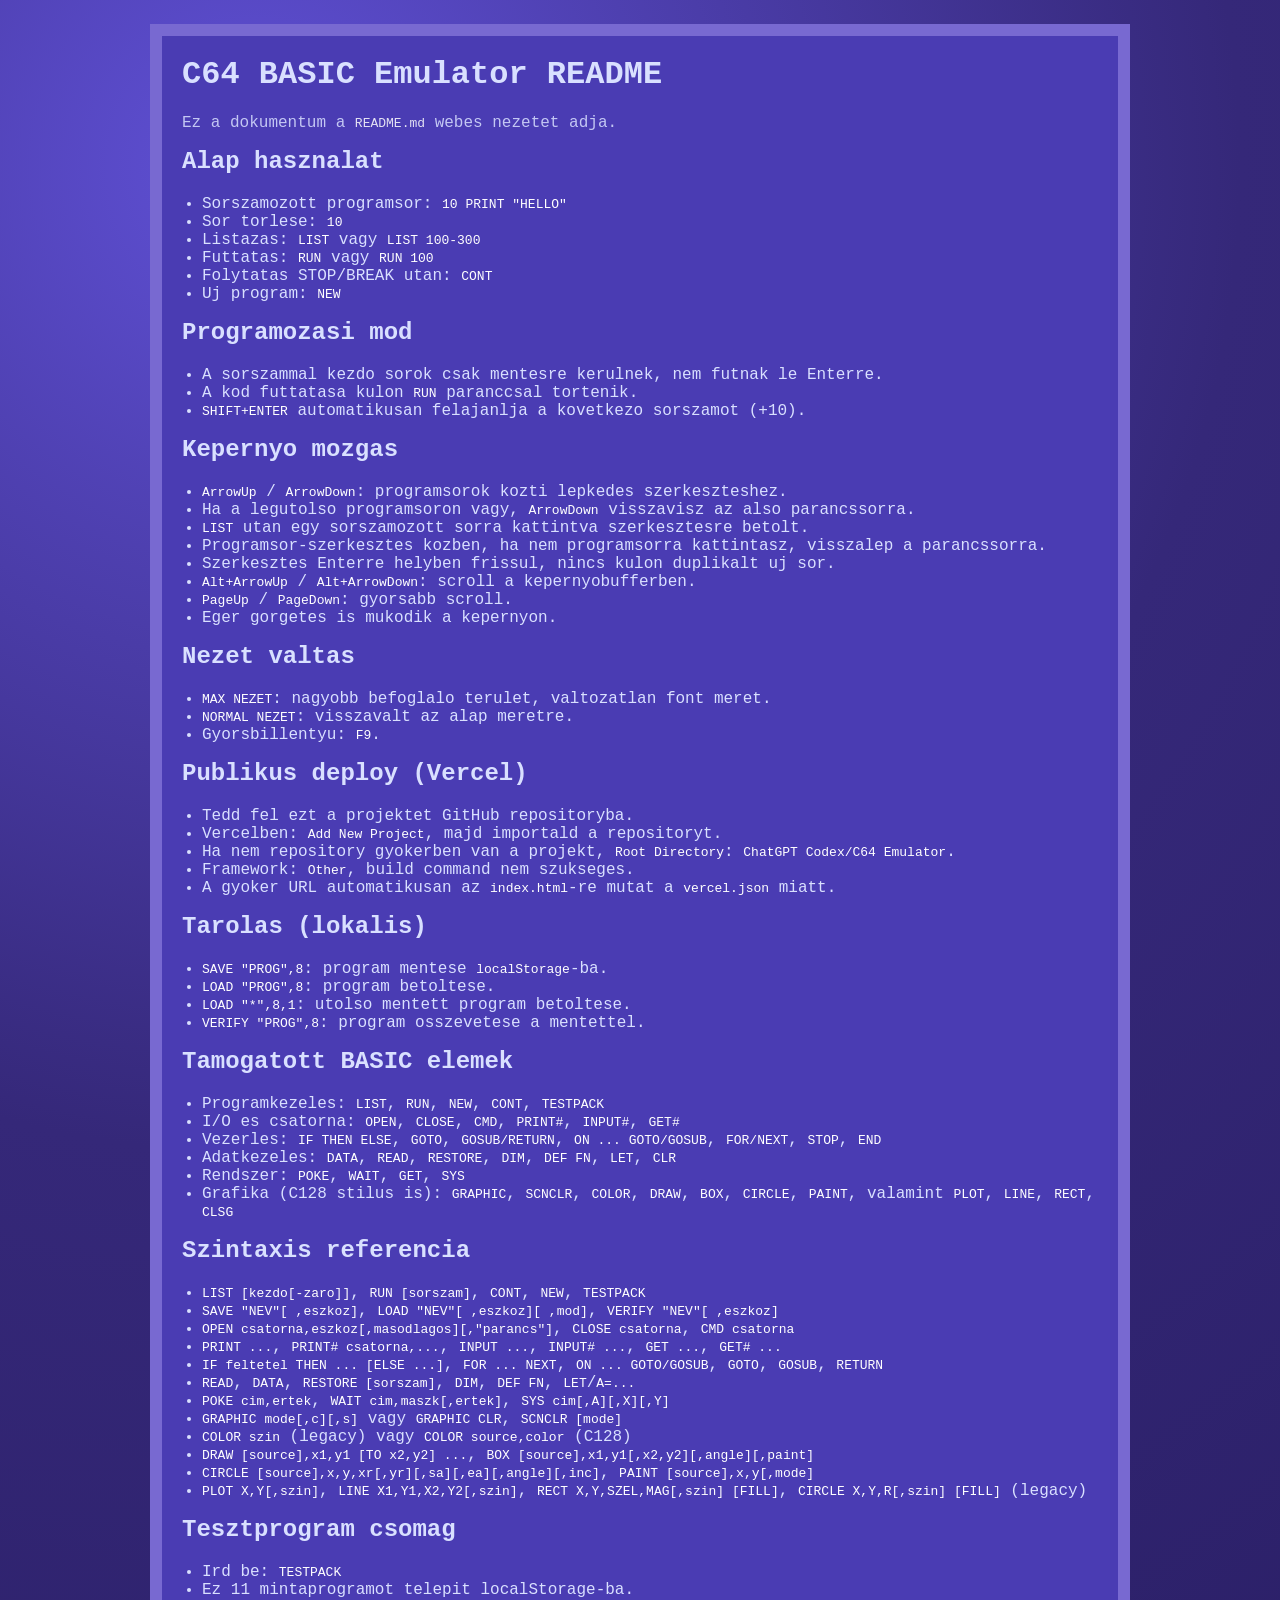
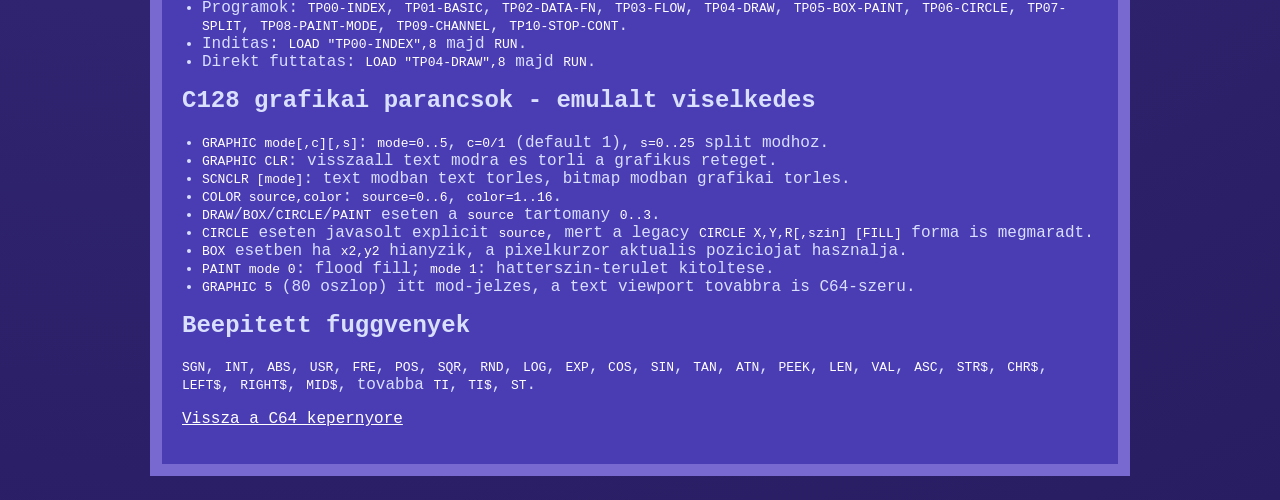
==== readme.html @ 161ed81c "Initial commit" ====
<!DOCTYPE html>
<html lang="hu">
  <head>
    <meta charset="UTF-8" />
    <meta name="viewport" content="width=device-width, initial-scale=1.0" />
    <title>C64 Emulator README</title>
    <style>
      :root {
        --bg: #352879;
        --panel: #4a3cb3;
        --border: #7869d1;
        --text: #d9e0ff;
      }
      * {
        box-sizing: border-box;
      }
      body {
        margin: 0;
        padding: 24px;
        font-family: "Courier New", monospace;
        background: radial-gradient(circle at 20% 8%, #5f50d5 0%, var(--bg) 45%, #281d62 100%);
        color: var(--text);
      }
      main {
        max-width: 980px;
        margin: 0 auto;
        border: 12px solid var(--border);
        background: var(--panel);
        padding: 20px;
      }
      h1,
      h2 {
        margin-top: 0;
      }
      code {
        color: #ffffff;
      }
      ul {
        padding-left: 20px;
      }
      a {
        color: #ffffff;
      }
      .small {
        opacity: 0.85;
      }
    </style>
  </head>
  <body>
    <main>
      <h1>C64 BASIC Emulator README</h1>
      <p class="small">Ez a dokumentum a <code>README.md</code> webes nezetet adja.</p>

      <h2>Alap hasznalat</h2>
      <ul>
        <li>Sorszamozott programsor: <code>10 PRINT "HELLO"</code></li>
        <li>Sor torlese: <code>10</code></li>
        <li>Listazas: <code>LIST</code> vagy <code>LIST 100-300</code></li>
        <li>Futtatas: <code>RUN</code> vagy <code>RUN 100</code></li>
        <li>Folytatas STOP/BREAK utan: <code>CONT</code></li>
        <li>Uj program: <code>NEW</code></li>
      </ul>

      <h2>Programozasi mod</h2>
      <ul>
        <li>A sorszammal kezdo sorok csak mentesre kerulnek, nem futnak le Enterre.</li>
        <li>A kod futtatasa kulon <code>RUN</code> paranccsal tortenik.</li>
        <li><code>SHIFT+ENTER</code> automatikusan felajanlja a kovetkezo sorszamot (+10).</li>
      </ul>

      <h2>Kepernyo mozgas</h2>
      <ul>
        <li><code>ArrowUp</code> / <code>ArrowDown</code>: programsorok kozti lepkedes szerkeszteshez.</li>
        <li>Ha a legutolso programsoron vagy, <code>ArrowDown</code> visszavisz az also parancssorra.</li>
        <li><code>LIST</code> utan egy sorszamozott sorra kattintva szerkesztesre betolt.</li>
        <li>Programsor-szerkesztes kozben, ha nem programsorra kattintasz, visszalep a parancssorra.</li>
        <li>Szerkesztes Enterre helyben frissul, nincs kulon duplikalt uj sor.</li>
        <li><code>Alt+ArrowUp</code> / <code>Alt+ArrowDown</code>: scroll a kepernyobufferben.</li>
        <li><code>PageUp</code> / <code>PageDown</code>: gyorsabb scroll.</li>
        <li>Eger gorgetes is mukodik a kepernyon.</li>
      </ul>

      <h2>Nezet valtas</h2>
      <ul>
        <li><code>MAX NEZET</code>: nagyobb befoglalo terulet, valtozatlan font meret.</li>
        <li><code>NORMAL NEZET</code>: visszavalt az alap meretre.</li>
        <li>Gyorsbillentyu: <code>F9</code>.</li>
      </ul>

      <h2>Publikus deploy (Vercel)</h2>
      <ul>
        <li>Tedd fel ezt a projektet GitHub repositoryba.</li>
        <li>Vercelben: <code>Add New Project</code>, majd importald a repositoryt.</li>
        <li>Ha nem repository gyokerben van a projekt, <code>Root Directory</code>: <code>ChatGPT Codex/C64 Emulator</code>.</li>
        <li>Framework: <code>Other</code>, build command nem szukseges.</li>
        <li>A gyoker URL automatikusan az <code>index.html</code>-re mutat a <code>vercel.json</code> miatt.</li>
      </ul>

      <h2>Tarolas (lokalis)</h2>
      <ul>
        <li><code>SAVE "PROG",8</code>: program mentese <code>localStorage</code>-ba.</li>
        <li><code>LOAD "PROG",8</code>: program betoltese.</li>
        <li><code>LOAD "*",8,1</code>: utolso mentett program betoltese.</li>
        <li><code>VERIFY "PROG",8</code>: program osszevetese a mentettel.</li>
      </ul>

      <h2>Tamogatott BASIC elemek</h2>
      <ul>
        <li>Programkezeles: <code>LIST</code>, <code>RUN</code>, <code>NEW</code>, <code>CONT</code>, <code>TESTPACK</code></li>
        <li>I/O es csatorna: <code>OPEN</code>, <code>CLOSE</code>, <code>CMD</code>, <code>PRINT#</code>, <code>INPUT#</code>, <code>GET#</code></li>
        <li>Vezerles: <code>IF THEN ELSE</code>, <code>GOTO</code>, <code>GOSUB/RETURN</code>, <code>ON ... GOTO/GOSUB</code>, <code>FOR/NEXT</code>, <code>STOP</code>, <code>END</code></li>
        <li>Adatkezeles: <code>DATA</code>, <code>READ</code>, <code>RESTORE</code>, <code>DIM</code>, <code>DEF FN</code>, <code>LET</code>, <code>CLR</code></li>
        <li>Rendszer: <code>POKE</code>, <code>WAIT</code>, <code>GET</code>, <code>SYS</code></li>
        <li>Grafika (C128 stilus is): <code>GRAPHIC</code>, <code>SCNCLR</code>, <code>COLOR</code>, <code>DRAW</code>, <code>BOX</code>, <code>CIRCLE</code>, <code>PAINT</code>, valamint <code>PLOT</code>, <code>LINE</code>, <code>RECT</code>, <code>CLSG</code></li>
      </ul>

      <h2>Szintaxis referencia</h2>
      <ul>
        <li><code>LIST [kezdo[-zaro]]</code>, <code>RUN [sorszam]</code>, <code>CONT</code>, <code>NEW</code>, <code>TESTPACK</code></li>
        <li><code>SAVE "NEV"[ ,eszkoz]</code>, <code>LOAD "NEV"[ ,eszkoz][ ,mod]</code>, <code>VERIFY "NEV"[ ,eszkoz]</code></li>
        <li><code>OPEN csatorna,eszkoz[,masodlagos][,"parancs"]</code>, <code>CLOSE csatorna</code>, <code>CMD csatorna</code></li>
        <li><code>PRINT ...</code>, <code>PRINT# csatorna,...</code>, <code>INPUT ...</code>, <code>INPUT# ...</code>, <code>GET ...</code>, <code>GET# ...</code></li>
        <li><code>IF feltetel THEN ... [ELSE ...]</code>, <code>FOR ... NEXT</code>, <code>ON ... GOTO/GOSUB</code>, <code>GOTO</code>, <code>GOSUB</code>, <code>RETURN</code></li>
        <li><code>READ</code>, <code>DATA</code>, <code>RESTORE [sorszam]</code>, <code>DIM</code>, <code>DEF FN</code>, <code>LET</code>/<code>A=...</code></li>
        <li><code>POKE cim,ertek</code>, <code>WAIT cim,maszk[,ertek]</code>, <code>SYS cim[,A][,X][,Y]</code></li>
        <li><code>GRAPHIC mode[,c][,s]</code> vagy <code>GRAPHIC CLR</code>, <code>SCNCLR [mode]</code></li>
        <li><code>COLOR szin</code> (legacy) vagy <code>COLOR source,color</code> (C128)</li>
        <li><code>DRAW [source],x1,y1 [TO x2,y2] ...</code>, <code>BOX [source],x1,y1[,x2,y2][,angle][,paint]</code></li>
        <li><code>CIRCLE [source],x,y,xr[,yr][,sa][,ea][,angle][,inc]</code>, <code>PAINT [source],x,y[,mode]</code></li>
        <li><code>PLOT X,Y[,szin]</code>, <code>LINE X1,Y1,X2,Y2[,szin]</code>, <code>RECT X,Y,SZEL,MAG[,szin] [FILL]</code>, <code>CIRCLE X,Y,R[,szin] [FILL]</code> (legacy)</li>
      </ul>

      <h2>Tesztprogram csomag</h2>
      <ul>
        <li>Ird be: <code>TESTPACK</code></li>
        <li>Ez 11 mintaprogramot telepit localStorage-ba.</li>
        <li>Programok: <code>TP00-INDEX</code>, <code>TP01-BASIC</code>, <code>TP02-DATA-FN</code>, <code>TP03-FLOW</code>, <code>TP04-DRAW</code>, <code>TP05-BOX-PAINT</code>, <code>TP06-CIRCLE</code>, <code>TP07-SPLIT</code>, <code>TP08-PAINT-MODE</code>, <code>TP09-CHANNEL</code>, <code>TP10-STOP-CONT</code>.</li>
        <li>Inditas: <code>LOAD "TP00-INDEX",8</code> majd <code>RUN</code>.</li>
        <li>Direkt futtatas: <code>LOAD "TP04-DRAW",8</code> majd <code>RUN</code>.</li>
      </ul>

      <h2>C128 grafikai parancsok - emulalt viselkedes</h2>
      <ul>
        <li><code>GRAPHIC mode[,c][,s]</code>: <code>mode=0..5</code>, <code>c=0/1</code> (default 1), <code>s=0..25</code> split modhoz.</li>
        <li><code>GRAPHIC CLR</code>: visszaall text modra es torli a grafikus reteget.</li>
        <li><code>SCNCLR [mode]</code>: text modban text torles, bitmap modban grafikai torles.</li>
        <li><code>COLOR source,color</code>: <code>source=0..6</code>, <code>color=1..16</code>.</li>
        <li><code>DRAW</code>/<code>BOX</code>/<code>CIRCLE</code>/<code>PAINT</code> eseten a <code>source</code> tartomany <code>0..3</code>.</li>
        <li><code>CIRCLE</code> eseten javasolt explicit <code>source</code>, mert a legacy <code>CIRCLE X,Y,R[,szin] [FILL]</code> forma is megmaradt.</li>
        <li><code>BOX</code> esetben ha <code>x2,y2</code> hianyzik, a pixelkurzor aktualis poziciojat hasznalja.</li>
        <li><code>PAINT mode 0</code>: flood fill; <code>mode 1</code>: hatterszin-terulet kitoltese.</li>
        <li><code>GRAPHIC 5</code> (80 oszlop) itt mod-jelzes, a text viewport tovabbra is C64-szeru.</li>
      </ul>

      <h2>Beepitett fuggvenyek</h2>
      <p>
        <code>SGN</code>, <code>INT</code>, <code>ABS</code>, <code>USR</code>, <code>FRE</code>, <code>POS</code>, <code>SQR</code>,
        <code>RND</code>, <code>LOG</code>, <code>EXP</code>, <code>COS</code>, <code>SIN</code>, <code>TAN</code>, <code>ATN</code>,
        <code>PEEK</code>, <code>LEN</code>, <code>VAL</code>, <code>ASC</code>, <code>STR$</code>, <code>CHR$</code>,
        <code>LEFT$</code>, <code>RIGHT$</code>, <code>MID$</code>, tovabba <code>TI</code>, <code>TI$</code>, <code>ST</code>.
      </p>

      <p><a href="./index.html">Vissza a C64 kepernyore</a></p>
    </main>
  </body>
</html>
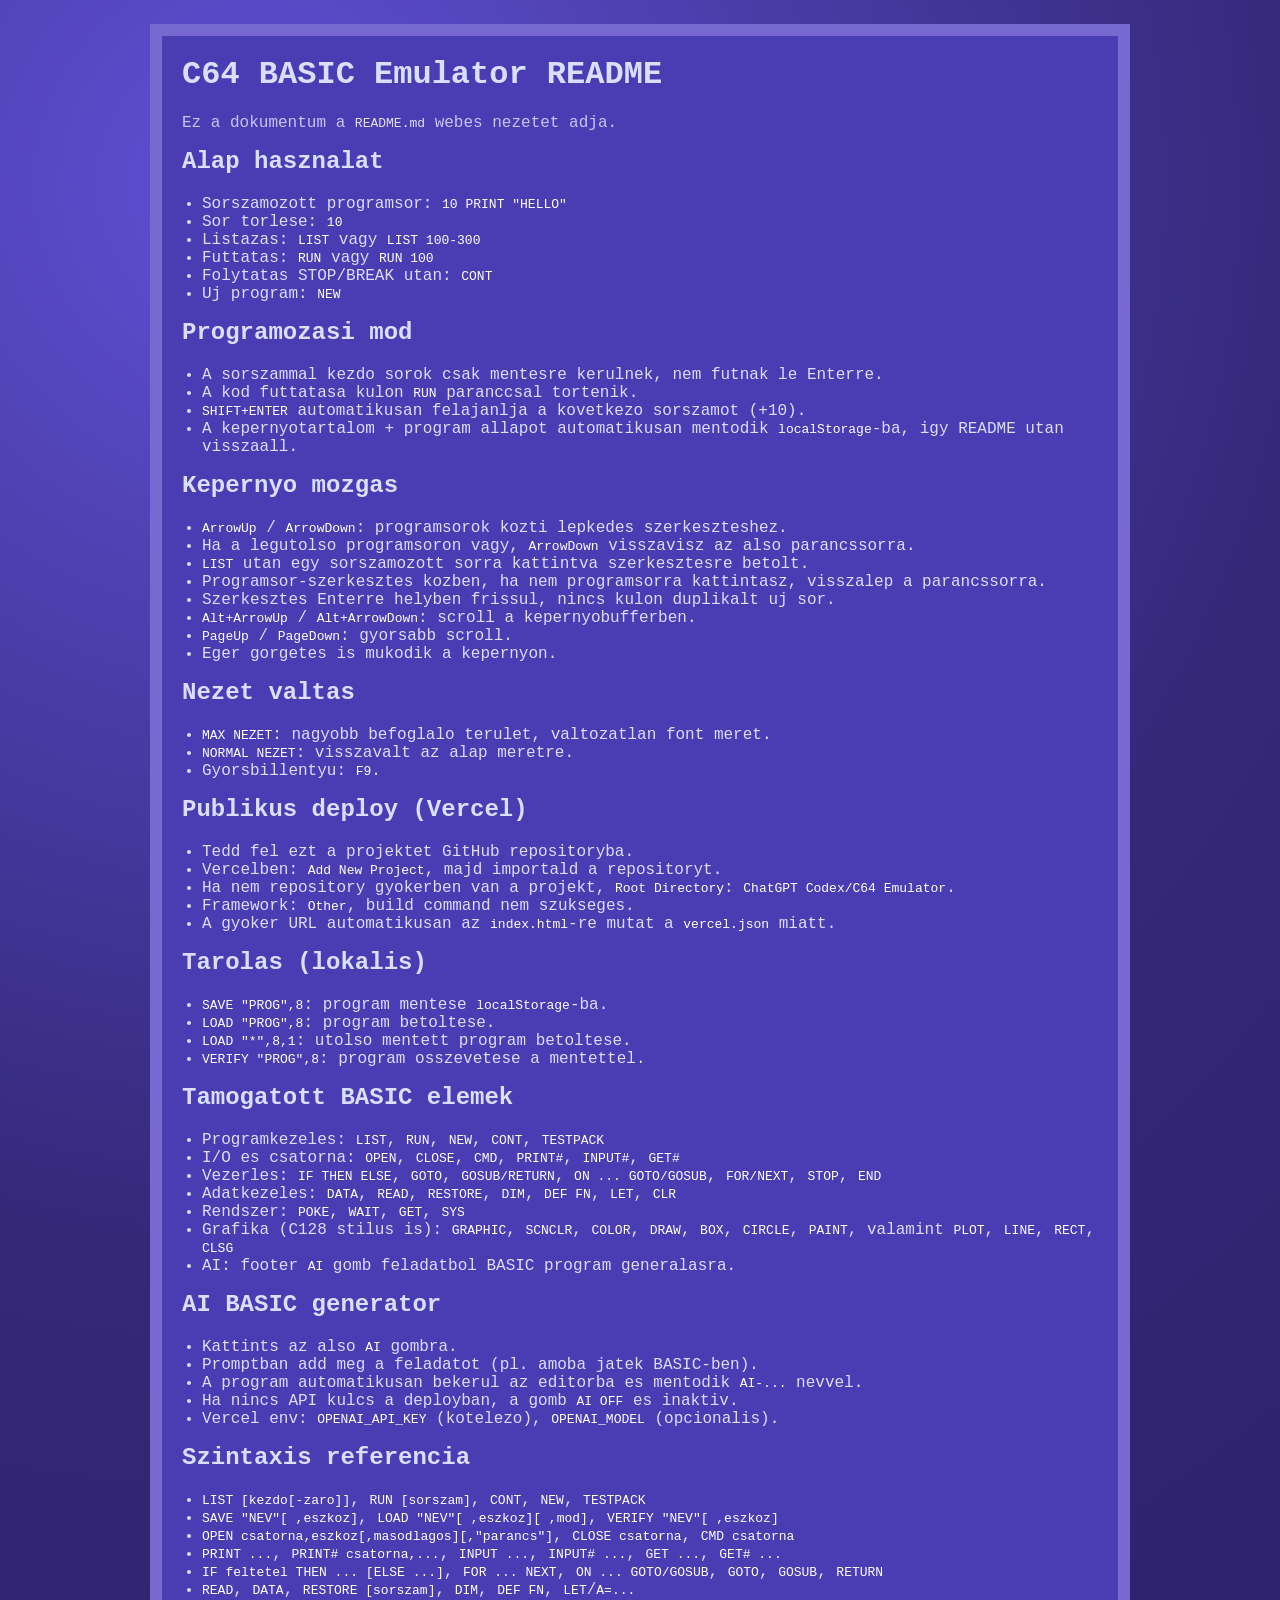
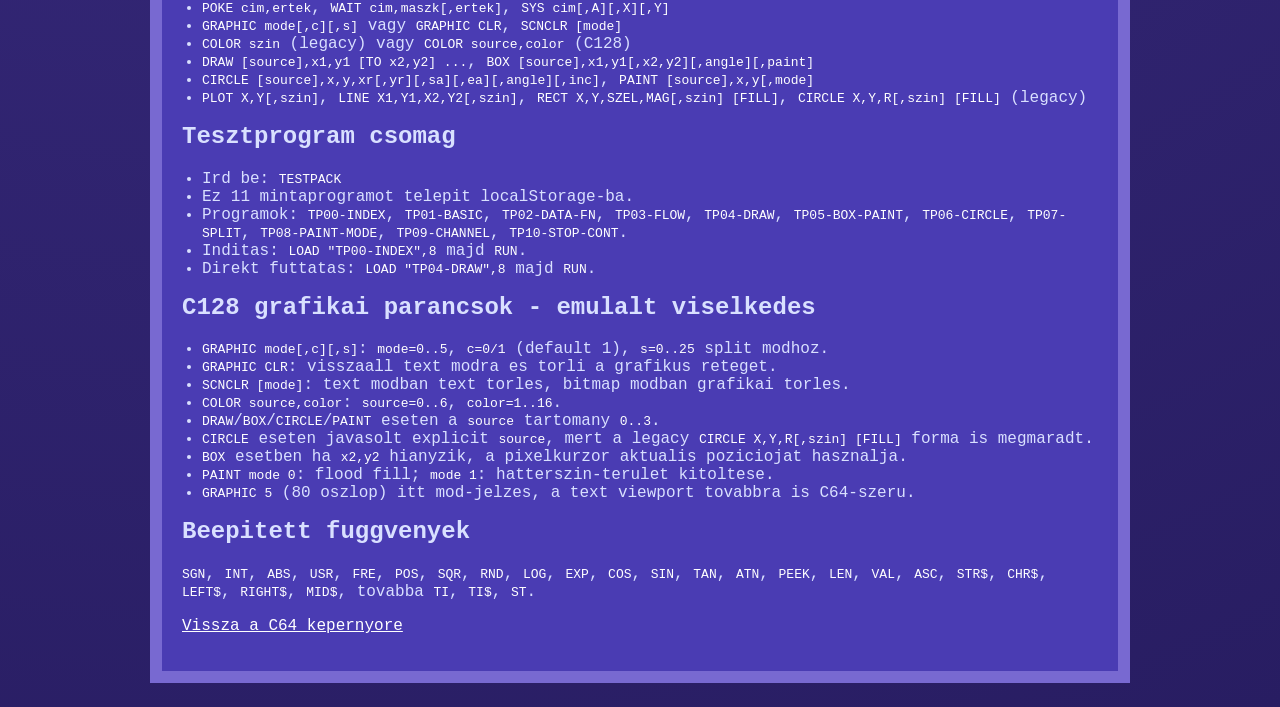
==== commit 27fc973f: "Latest updates" ====
--- a/readme.html
+++ b/readme.html
@@ -66,6 +66,7 @@
         <li>A sorszammal kezdo sorok csak mentesre kerulnek, nem futnak le Enterre.</li>
         <li>A kod futtatasa kulon <code>RUN</code> paranccsal tortenik.</li>
         <li><code>SHIFT+ENTER</code> automatikusan felajanlja a kovetkezo sorszamot (+10).</li>
+        <li>A kepernyotartalom + program allapot automatikusan mentodik <code>localStorage</code>-ba, igy README utan visszaall.</li>
       </ul>
 
       <h2>Kepernyo mozgas</h2>
@@ -112,6 +113,16 @@
         <li>Adatkezeles: <code>DATA</code>, <code>READ</code>, <code>RESTORE</code>, <code>DIM</code>, <code>DEF FN</code>, <code>LET</code>, <code>CLR</code></li>
         <li>Rendszer: <code>POKE</code>, <code>WAIT</code>, <code>GET</code>, <code>SYS</code></li>
         <li>Grafika (C128 stilus is): <code>GRAPHIC</code>, <code>SCNCLR</code>, <code>COLOR</code>, <code>DRAW</code>, <code>BOX</code>, <code>CIRCLE</code>, <code>PAINT</code>, valamint <code>PLOT</code>, <code>LINE</code>, <code>RECT</code>, <code>CLSG</code></li>
+        <li>AI: footer <code>AI</code> gomb feladatbol BASIC program generalasra.</li>
+      </ul>
+
+      <h2>AI BASIC generator</h2>
+      <ul>
+        <li>Kattints az also <code>AI</code> gombra.</li>
+        <li>Promptban add meg a feladatot (pl. amoba jatek BASIC-ben).</li>
+        <li>A program automatikusan bekerul az editorba es mentodik <code>AI-...</code> nevvel.</li>
+        <li>Ha nincs API kulcs a deployban, a gomb <code>AI OFF</code> es inaktiv.</li>
+        <li>Vercel env: <code>OPENAI_API_KEY</code> (kotelezo), <code>OPENAI_MODEL</code> (opcionalis).</li>
       </ul>
 
       <h2>Szintaxis referencia</h2>
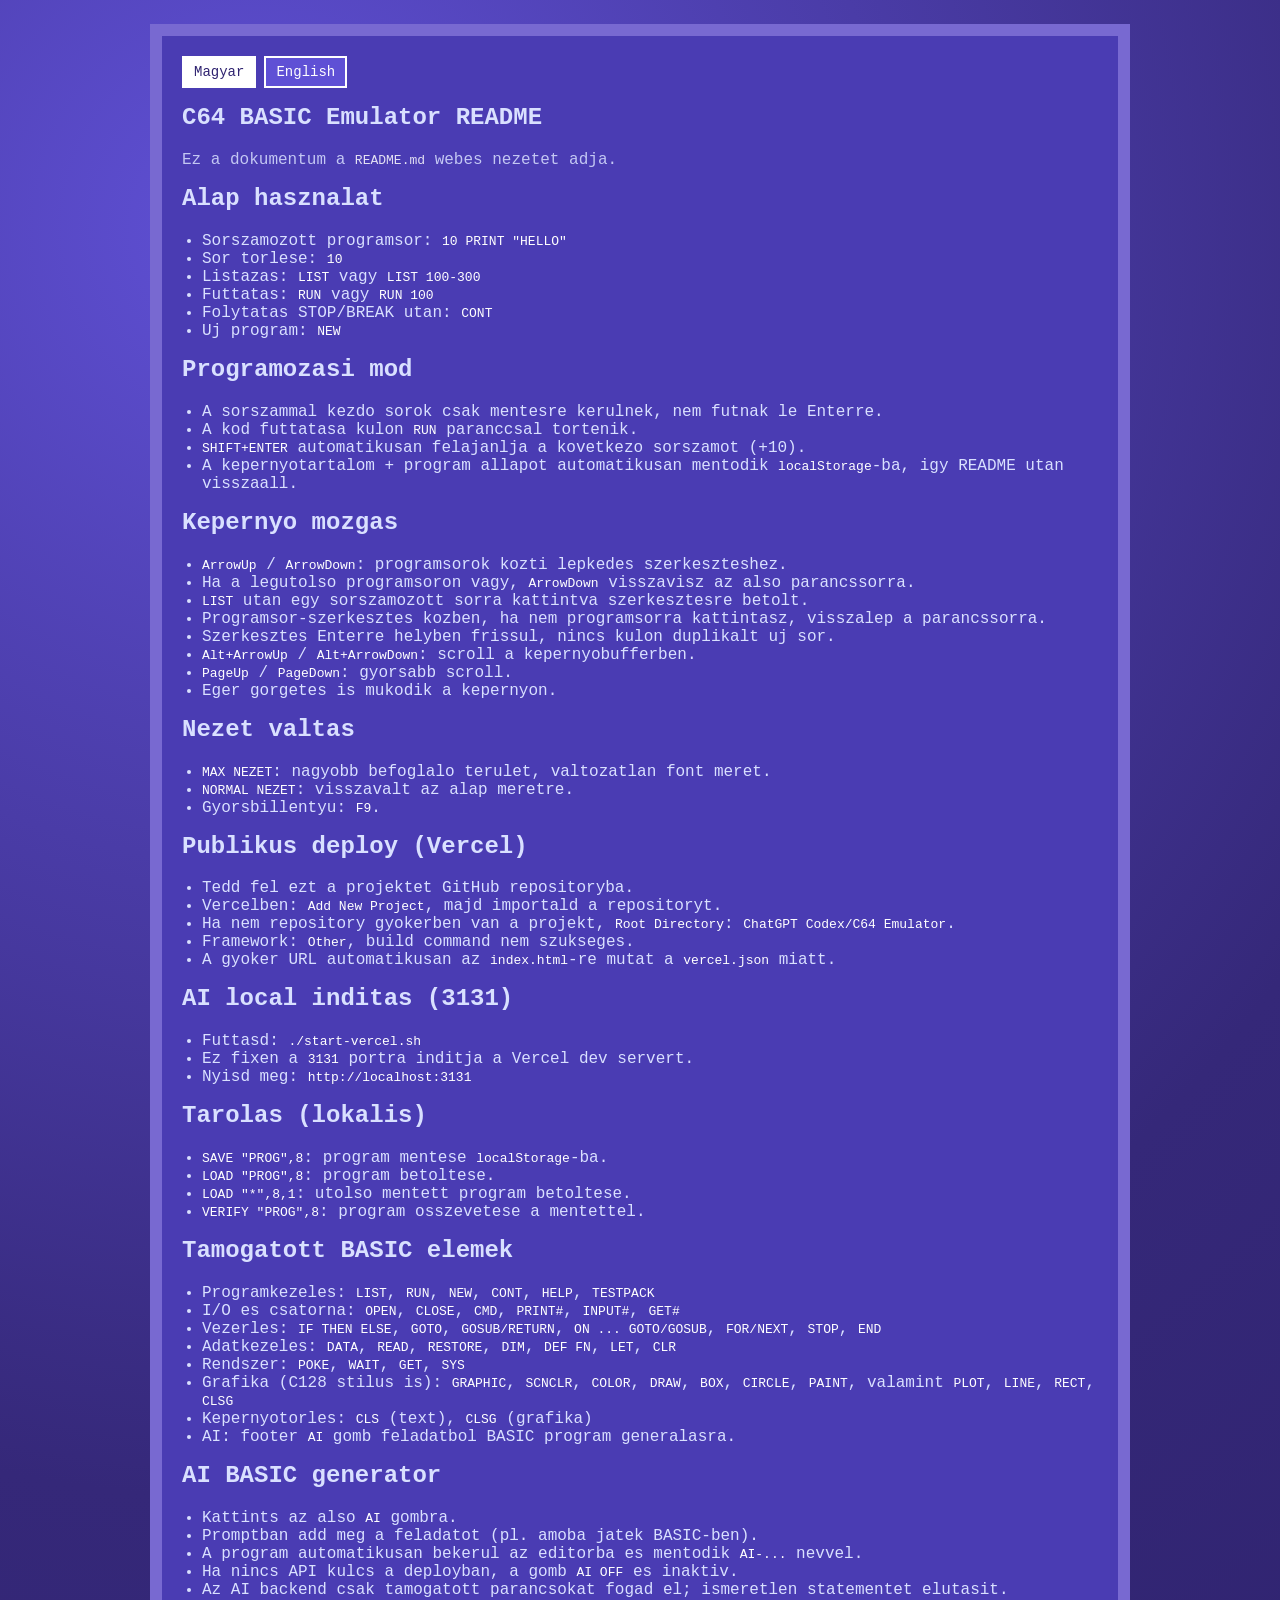
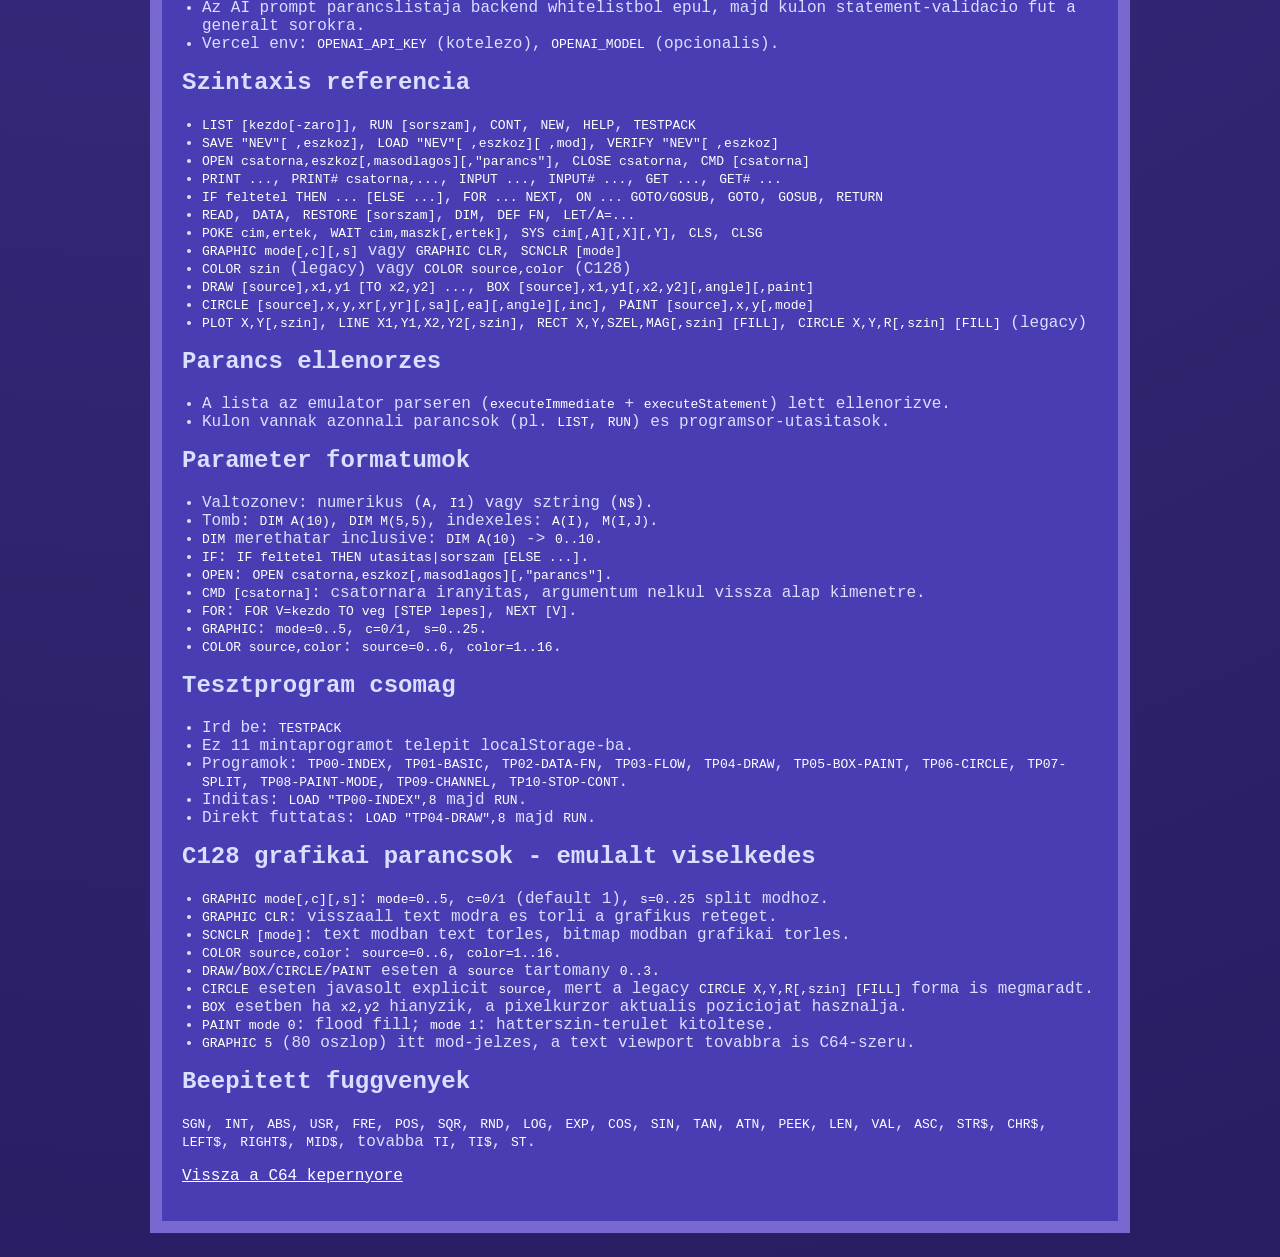
==== commit 308ecedc: "Latest updates" ====
--- a/readme.html
+++ b/readme.html
@@ -10,6 +10,9 @@
         --panel: #4a3cb3;
         --border: #7869d1;
         --text: #d9e0ff;
+        --btn: #5f50d5;
+        --btn-active: #ffffff;
+        --btn-active-text: #2f2370;
       }
       * {
         box-sizing: border-box;
@@ -44,134 +47,505 @@
       .small {
         opacity: 0.85;
       }
+      .lang-switch {
+        display: flex;
+        gap: 8px;
+        margin-bottom: 16px;
+      }
+      .lang-switch button {
+        border: 2px solid #ffffff;
+        background: var(--btn);
+        color: #ffffff;
+        font-family: inherit;
+        font-size: 14px;
+        padding: 6px 10px;
+        cursor: pointer;
+      }
+      .lang-switch button.active {
+        background: var(--btn-active);
+        color: var(--btn-active-text);
+      }
     </style>
   </head>
   <body>
     <main>
-      <h1>C64 BASIC Emulator README</h1>
-      <p class="small">Ez a dokumentum a <code>README.md</code> webes nezetet adja.</p>
-
-      <h2>Alap hasznalat</h2>
-      <ul>
-        <li>Sorszamozott programsor: <code>10 PRINT "HELLO"</code></li>
-        <li>Sor torlese: <code>10</code></li>
-        <li>Listazas: <code>LIST</code> vagy <code>LIST 100-300</code></li>
-        <li>Futtatas: <code>RUN</code> vagy <code>RUN 100</code></li>
-        <li>Folytatas STOP/BREAK utan: <code>CONT</code></li>
-        <li>Uj program: <code>NEW</code></li>
-      </ul>
-
-      <h2>Programozasi mod</h2>
-      <ul>
-        <li>A sorszammal kezdo sorok csak mentesre kerulnek, nem futnak le Enterre.</li>
-        <li>A kod futtatasa kulon <code>RUN</code> paranccsal tortenik.</li>
-        <li><code>SHIFT+ENTER</code> automatikusan felajanlja a kovetkezo sorszamot (+10).</li>
-        <li>A kepernyotartalom + program allapot automatikusan mentodik <code>localStorage</code>-ba, igy README utan visszaall.</li>
-      </ul>
-
-      <h2>Kepernyo mozgas</h2>
-      <ul>
-        <li><code>ArrowUp</code> / <code>ArrowDown</code>: programsorok kozti lepkedes szerkeszteshez.</li>
-        <li>Ha a legutolso programsoron vagy, <code>ArrowDown</code> visszavisz az also parancssorra.</li>
-        <li><code>LIST</code> utan egy sorszamozott sorra kattintva szerkesztesre betolt.</li>
-        <li>Programsor-szerkesztes kozben, ha nem programsorra kattintasz, visszalep a parancssorra.</li>
-        <li>Szerkesztes Enterre helyben frissul, nincs kulon duplikalt uj sor.</li>
-        <li><code>Alt+ArrowUp</code> / <code>Alt+ArrowDown</code>: scroll a kepernyobufferben.</li>
-        <li><code>PageUp</code> / <code>PageDown</code>: gyorsabb scroll.</li>
-        <li>Eger gorgetes is mukodik a kepernyon.</li>
-      </ul>
-
-      <h2>Nezet valtas</h2>
-      <ul>
-        <li><code>MAX NEZET</code>: nagyobb befoglalo terulet, valtozatlan font meret.</li>
-        <li><code>NORMAL NEZET</code>: visszavalt az alap meretre.</li>
-        <li>Gyorsbillentyu: <code>F9</code>.</li>
-      </ul>
-
-      <h2>Publikus deploy (Vercel)</h2>
-      <ul>
-        <li>Tedd fel ezt a projektet GitHub repositoryba.</li>
-        <li>Vercelben: <code>Add New Project</code>, majd importald a repositoryt.</li>
-        <li>Ha nem repository gyokerben van a projekt, <code>Root Directory</code>: <code>ChatGPT Codex/C64 Emulator</code>.</li>
-        <li>Framework: <code>Other</code>, build command nem szukseges.</li>
-        <li>A gyoker URL automatikusan az <code>index.html</code>-re mutat a <code>vercel.json</code> miatt.</li>
-      </ul>
-
-      <h2>Tarolas (lokalis)</h2>
-      <ul>
-        <li><code>SAVE "PROG",8</code>: program mentese <code>localStorage</code>-ba.</li>
-        <li><code>LOAD "PROG",8</code>: program betoltese.</li>
-        <li><code>LOAD "*",8,1</code>: utolso mentett program betoltese.</li>
-        <li><code>VERIFY "PROG",8</code>: program osszevetese a mentettel.</li>
-      </ul>
-
-      <h2>Tamogatott BASIC elemek</h2>
-      <ul>
-        <li>Programkezeles: <code>LIST</code>, <code>RUN</code>, <code>NEW</code>, <code>CONT</code>, <code>TESTPACK</code></li>
-        <li>I/O es csatorna: <code>OPEN</code>, <code>CLOSE</code>, <code>CMD</code>, <code>PRINT#</code>, <code>INPUT#</code>, <code>GET#</code></li>
-        <li>Vezerles: <code>IF THEN ELSE</code>, <code>GOTO</code>, <code>GOSUB/RETURN</code>, <code>ON ... GOTO/GOSUB</code>, <code>FOR/NEXT</code>, <code>STOP</code>, <code>END</code></li>
-        <li>Adatkezeles: <code>DATA</code>, <code>READ</code>, <code>RESTORE</code>, <code>DIM</code>, <code>DEF FN</code>, <code>LET</code>, <code>CLR</code></li>
-        <li>Rendszer: <code>POKE</code>, <code>WAIT</code>, <code>GET</code>, <code>SYS</code></li>
-        <li>Grafika (C128 stilus is): <code>GRAPHIC</code>, <code>SCNCLR</code>, <code>COLOR</code>, <code>DRAW</code>, <code>BOX</code>, <code>CIRCLE</code>, <code>PAINT</code>, valamint <code>PLOT</code>, <code>LINE</code>, <code>RECT</code>, <code>CLSG</code></li>
-        <li>AI: footer <code>AI</code> gomb feladatbol BASIC program generalasra.</li>
-      </ul>
-
-      <h2>AI BASIC generator</h2>
-      <ul>
-        <li>Kattints az also <code>AI</code> gombra.</li>
-        <li>Promptban add meg a feladatot (pl. amoba jatek BASIC-ben).</li>
-        <li>A program automatikusan bekerul az editorba es mentodik <code>AI-...</code> nevvel.</li>
-        <li>Ha nincs API kulcs a deployban, a gomb <code>AI OFF</code> es inaktiv.</li>
-        <li>Vercel env: <code>OPENAI_API_KEY</code> (kotelezo), <code>OPENAI_MODEL</code> (opcionalis).</li>
-      </ul>
-
-      <h2>Szintaxis referencia</h2>
-      <ul>
-        <li><code>LIST [kezdo[-zaro]]</code>, <code>RUN [sorszam]</code>, <code>CONT</code>, <code>NEW</code>, <code>TESTPACK</code></li>
-        <li><code>SAVE "NEV"[ ,eszkoz]</code>, <code>LOAD "NEV"[ ,eszkoz][ ,mod]</code>, <code>VERIFY "NEV"[ ,eszkoz]</code></li>
-        <li><code>OPEN csatorna,eszkoz[,masodlagos][,"parancs"]</code>, <code>CLOSE csatorna</code>, <code>CMD csatorna</code></li>
-        <li><code>PRINT ...</code>, <code>PRINT# csatorna,...</code>, <code>INPUT ...</code>, <code>INPUT# ...</code>, <code>GET ...</code>, <code>GET# ...</code></li>
-        <li><code>IF feltetel THEN ... [ELSE ...]</code>, <code>FOR ... NEXT</code>, <code>ON ... GOTO/GOSUB</code>, <code>GOTO</code>, <code>GOSUB</code>, <code>RETURN</code></li>
-        <li><code>READ</code>, <code>DATA</code>, <code>RESTORE [sorszam]</code>, <code>DIM</code>, <code>DEF FN</code>, <code>LET</code>/<code>A=...</code></li>
-        <li><code>POKE cim,ertek</code>, <code>WAIT cim,maszk[,ertek]</code>, <code>SYS cim[,A][,X][,Y]</code></li>
-        <li><code>GRAPHIC mode[,c][,s]</code> vagy <code>GRAPHIC CLR</code>, <code>SCNCLR [mode]</code></li>
-        <li><code>COLOR szin</code> (legacy) vagy <code>COLOR source,color</code> (C128)</li>
-        <li><code>DRAW [source],x1,y1 [TO x2,y2] ...</code>, <code>BOX [source],x1,y1[,x2,y2][,angle][,paint]</code></li>
-        <li><code>CIRCLE [source],x,y,xr[,yr][,sa][,ea][,angle][,inc]</code>, <code>PAINT [source],x,y[,mode]</code></li>
-        <li><code>PLOT X,Y[,szin]</code>, <code>LINE X1,Y1,X2,Y2[,szin]</code>, <code>RECT X,Y,SZEL,MAG[,szin] [FILL]</code>, <code>CIRCLE X,Y,R[,szin] [FILL]</code> (legacy)</li>
-      </ul>
-
-      <h2>Tesztprogram csomag</h2>
-      <ul>
-        <li>Ird be: <code>TESTPACK</code></li>
-        <li>Ez 11 mintaprogramot telepit localStorage-ba.</li>
-        <li>Programok: <code>TP00-INDEX</code>, <code>TP01-BASIC</code>, <code>TP02-DATA-FN</code>, <code>TP03-FLOW</code>, <code>TP04-DRAW</code>, <code>TP05-BOX-PAINT</code>, <code>TP06-CIRCLE</code>, <code>TP07-SPLIT</code>, <code>TP08-PAINT-MODE</code>, <code>TP09-CHANNEL</code>, <code>TP10-STOP-CONT</code>.</li>
-        <li>Inditas: <code>LOAD "TP00-INDEX",8</code> majd <code>RUN</code>.</li>
-        <li>Direkt futtatas: <code>LOAD "TP04-DRAW",8</code> majd <code>RUN</code>.</li>
-      </ul>
-
-      <h2>C128 grafikai parancsok - emulalt viselkedes</h2>
-      <ul>
-        <li><code>GRAPHIC mode[,c][,s]</code>: <code>mode=0..5</code>, <code>c=0/1</code> (default 1), <code>s=0..25</code> split modhoz.</li>
-        <li><code>GRAPHIC CLR</code>: visszaall text modra es torli a grafikus reteget.</li>
-        <li><code>SCNCLR [mode]</code>: text modban text torles, bitmap modban grafikai torles.</li>
-        <li><code>COLOR source,color</code>: <code>source=0..6</code>, <code>color=1..16</code>.</li>
-        <li><code>DRAW</code>/<code>BOX</code>/<code>CIRCLE</code>/<code>PAINT</code> eseten a <code>source</code> tartomany <code>0..3</code>.</li>
-        <li><code>CIRCLE</code> eseten javasolt explicit <code>source</code>, mert a legacy <code>CIRCLE X,Y,R[,szin] [FILL]</code> forma is megmaradt.</li>
-        <li><code>BOX</code> esetben ha <code>x2,y2</code> hianyzik, a pixelkurzor aktualis poziciojat hasznalja.</li>
-        <li><code>PAINT mode 0</code>: flood fill; <code>mode 1</code>: hatterszin-terulet kitoltese.</li>
-        <li><code>GRAPHIC 5</code> (80 oszlop) itt mod-jelzes, a text viewport tovabbra is C64-szeru.</li>
-      </ul>
-
-      <h2>Beepitett fuggvenyek</h2>
-      <p>
-        <code>SGN</code>, <code>INT</code>, <code>ABS</code>, <code>USR</code>, <code>FRE</code>, <code>POS</code>, <code>SQR</code>,
-        <code>RND</code>, <code>LOG</code>, <code>EXP</code>, <code>COS</code>, <code>SIN</code>, <code>TAN</code>, <code>ATN</code>,
-        <code>PEEK</code>, <code>LEN</code>, <code>VAL</code>, <code>ASC</code>, <code>STR$</code>, <code>CHR$</code>,
-        <code>LEFT$</code>, <code>RIGHT$</code>, <code>MID$</code>, tovabba <code>TI</code>, <code>TI$</code>, <code>ST</code>.
-      </p>
-
-      <p><a href="./index.html">Vissza a C64 kepernyore</a></p>
+      <div class="lang-switch">
+        <button type="button" data-lang-btn="hu" class="active">Magyar</button>
+        <button type="button" data-lang-btn="en">English</button>
+      </div>
+
+      <section data-lang-content="hu">
+        <h1>C64 BASIC Emulator README</h1>
+        <p class="small">Ez a dokumentum a <code>README.md</code> webes nezetet adja.</p>
+
+        <h2>Alap hasznalat</h2>
+        <ul>
+          <li>Sorszamozott programsor: <code>10 PRINT "HELLO"</code></li>
+          <li>Sor torlese: <code>10</code></li>
+          <li>Listazas: <code>LIST</code> vagy <code>LIST 100-300</code></li>
+          <li>Futtatas: <code>RUN</code> vagy <code>RUN 100</code></li>
+          <li>Folytatas STOP/BREAK utan: <code>CONT</code></li>
+          <li>Uj program: <code>NEW</code></li>
+        </ul>
+
+        <h2>Programozasi mod</h2>
+        <ul>
+          <li>A sorszammal kezdo sorok csak mentesre kerulnek, nem futnak le Enterre.</li>
+          <li>A kod futtatasa kulon <code>RUN</code> paranccsal tortenik.</li>
+          <li><code>SHIFT+ENTER</code> automatikusan felajanlja a kovetkezo sorszamot (+10).</li>
+          <li>
+            A kepernyotartalom + program allapot automatikusan mentodik <code>localStorage</code>-ba, igy README utan
+            visszaall.
+          </li>
+        </ul>
+
+        <h2>Kepernyo mozgas</h2>
+        <ul>
+          <li><code>ArrowUp</code> / <code>ArrowDown</code>: programsorok kozti lepkedes szerkeszteshez.</li>
+          <li>Ha a legutolso programsoron vagy, <code>ArrowDown</code> visszavisz az also parancssorra.</li>
+          <li><code>LIST</code> utan egy sorszamozott sorra kattintva szerkesztesre betolt.</li>
+          <li>Programsor-szerkesztes kozben, ha nem programsorra kattintasz, visszalep a parancssorra.</li>
+          <li>Szerkesztes Enterre helyben frissul, nincs kulon duplikalt uj sor.</li>
+          <li><code>Alt+ArrowUp</code> / <code>Alt+ArrowDown</code>: scroll a kepernyobufferben.</li>
+          <li><code>PageUp</code> / <code>PageDown</code>: gyorsabb scroll.</li>
+          <li>Eger gorgetes is mukodik a kepernyon.</li>
+        </ul>
+
+        <h2>Nezet valtas</h2>
+        <ul>
+          <li><code>MAX NEZET</code>: nagyobb befoglalo terulet, valtozatlan font meret.</li>
+          <li><code>NORMAL NEZET</code>: visszavalt az alap meretre.</li>
+          <li>Gyorsbillentyu: <code>F9</code>.</li>
+        </ul>
+
+        <h2>Publikus deploy (Vercel)</h2>
+        <ul>
+          <li>Tedd fel ezt a projektet GitHub repositoryba.</li>
+          <li>Vercelben: <code>Add New Project</code>, majd importald a repositoryt.</li>
+          <li>
+            Ha nem repository gyokerben van a projekt, <code>Root Directory</code>:
+            <code>ChatGPT Codex/C64 Emulator</code>.
+          </li>
+          <li>Framework: <code>Other</code>, build command nem szukseges.</li>
+          <li>A gyoker URL automatikusan az <code>index.html</code>-re mutat a <code>vercel.json</code> miatt.</li>
+        </ul>
+
+        <h2>AI local inditas (3131)</h2>
+        <ul>
+          <li>Futtasd: <code>./start-vercel.sh</code></li>
+          <li>Ez fixen a <code>3131</code> portra inditja a Vercel dev servert.</li>
+          <li>Nyisd meg: <code>http://localhost:3131</code></li>
+        </ul>
+
+        <h2>Tarolas (lokalis)</h2>
+        <ul>
+          <li><code>SAVE "PROG",8</code>: program mentese <code>localStorage</code>-ba.</li>
+          <li><code>LOAD "PROG",8</code>: program betoltese.</li>
+          <li><code>LOAD "*",8,1</code>: utolso mentett program betoltese.</li>
+          <li><code>VERIFY "PROG",8</code>: program osszevetese a mentettel.</li>
+        </ul>
+
+        <h2>Tamogatott BASIC elemek</h2>
+        <ul>
+          <li>
+            Programkezeles: <code>LIST</code>, <code>RUN</code>, <code>NEW</code>, <code>CONT</code>, <code>HELP</code>,
+            <code>TESTPACK</code>
+          </li>
+          <li>
+            I/O es csatorna: <code>OPEN</code>, <code>CLOSE</code>, <code>CMD</code>, <code>PRINT#</code>,
+            <code>INPUT#</code>, <code>GET#</code>
+          </li>
+          <li>
+            Vezerles: <code>IF THEN ELSE</code>, <code>GOTO</code>, <code>GOSUB/RETURN</code>,
+            <code>ON ... GOTO/GOSUB</code>, <code>FOR/NEXT</code>, <code>STOP</code>, <code>END</code>
+          </li>
+          <li>
+            Adatkezeles: <code>DATA</code>, <code>READ</code>, <code>RESTORE</code>, <code>DIM</code>, <code>DEF FN</code>,
+            <code>LET</code>, <code>CLR</code>
+          </li>
+          <li>Rendszer: <code>POKE</code>, <code>WAIT</code>, <code>GET</code>, <code>SYS</code></li>
+          <li>
+            Grafika (C128 stilus is): <code>GRAPHIC</code>, <code>SCNCLR</code>, <code>COLOR</code>, <code>DRAW</code>,
+            <code>BOX</code>, <code>CIRCLE</code>, <code>PAINT</code>, valamint <code>PLOT</code>, <code>LINE</code>,
+            <code>RECT</code>, <code>CLSG</code>
+          </li>
+          <li>Kepernyotorles: <code>CLS</code> (text), <code>CLSG</code> (grafika)</li>
+          <li>AI: footer <code>AI</code> gomb feladatbol BASIC program generalasra.</li>
+        </ul>
+
+        <h2>AI BASIC generator</h2>
+        <ul>
+          <li>Kattints az also <code>AI</code> gombra.</li>
+          <li>Promptban add meg a feladatot (pl. amoba jatek BASIC-ben).</li>
+          <li>A program automatikusan bekerul az editorba es mentodik <code>AI-...</code> nevvel.</li>
+          <li>Ha nincs API kulcs a deployban, a gomb <code>AI OFF</code> es inaktiv.</li>
+          <li>Az AI backend csak tamogatott parancsokat fogad el; ismeretlen statementet elutasit.</li>
+          <li>Az AI prompt parancslistaja backend whitelistbol epul, majd kulon statement-validacio fut a generalt sorokra.</li>
+          <li>Vercel env: <code>OPENAI_API_KEY</code> (kotelezo), <code>OPENAI_MODEL</code> (opcionalis).</li>
+        </ul>
+
+        <h2>Szintaxis referencia</h2>
+        <ul>
+          <li>
+            <code>LIST [kezdo[-zaro]]</code>, <code>RUN [sorszam]</code>, <code>CONT</code>, <code>NEW</code>,
+            <code>HELP</code>, <code>TESTPACK</code>
+          </li>
+          <li>
+            <code>SAVE "NEV"[ ,eszkoz]</code>, <code>LOAD "NEV"[ ,eszkoz][ ,mod]</code>,
+            <code>VERIFY "NEV"[ ,eszkoz]</code>
+          </li>
+          <li>
+            <code>OPEN csatorna,eszkoz[,masodlagos][,"parancs"]</code>, <code>CLOSE csatorna</code>,
+            <code>CMD [csatorna]</code>
+          </li>
+          <li>
+            <code>PRINT ...</code>, <code>PRINT# csatorna,...</code>, <code>INPUT ...</code>, <code>INPUT# ...</code>,
+            <code>GET ...</code>, <code>GET# ...</code>
+          </li>
+          <li>
+            <code>IF feltetel THEN ... [ELSE ...]</code>, <code>FOR ... NEXT</code>, <code>ON ... GOTO/GOSUB</code>,
+            <code>GOTO</code>, <code>GOSUB</code>, <code>RETURN</code>
+          </li>
+          <li>
+            <code>READ</code>, <code>DATA</code>, <code>RESTORE [sorszam]</code>, <code>DIM</code>, <code>DEF FN</code>,
+            <code>LET</code>/<code>A=...</code>
+          </li>
+          <li>
+            <code>POKE cim,ertek</code>, <code>WAIT cim,maszk[,ertek]</code>, <code>SYS cim[,A][,X][,Y]</code>,
+            <code>CLS</code>, <code>CLSG</code>
+          </li>
+          <li><code>GRAPHIC mode[,c][,s]</code> vagy <code>GRAPHIC CLR</code>, <code>SCNCLR [mode]</code></li>
+          <li><code>COLOR szin</code> (legacy) vagy <code>COLOR source,color</code> (C128)</li>
+          <li>
+            <code>DRAW [source],x1,y1 [TO x2,y2] ...</code>,
+            <code>BOX [source],x1,y1[,x2,y2][,angle][,paint]</code>
+          </li>
+          <li><code>CIRCLE [source],x,y,xr[,yr][,sa][,ea][,angle][,inc]</code>, <code>PAINT [source],x,y[,mode]</code></li>
+          <li>
+            <code>PLOT X,Y[,szin]</code>, <code>LINE X1,Y1,X2,Y2[,szin]</code>,
+            <code>RECT X,Y,SZEL,MAG[,szin] [FILL]</code>, <code>CIRCLE X,Y,R[,szin] [FILL]</code> (legacy)
+          </li>
+        </ul>
+
+        <h2>Parancs ellenorzes</h2>
+        <ul>
+          <li>A lista az emulator parseren (<code>executeImmediate</code> + <code>executeStatement</code>) lett ellenorizve.</li>
+          <li>Kulon vannak azonnali parancsok (pl. <code>LIST</code>, <code>RUN</code>) es programsor-utasitasok.</li>
+        </ul>
+
+        <h2>Parameter formatumok</h2>
+        <ul>
+          <li>Valtozonev: numerikus (<code>A</code>, <code>I1</code>) vagy sztring (<code>N$</code>).</li>
+          <li>Tomb: <code>DIM A(10)</code>, <code>DIM M(5,5)</code>, indexeles: <code>A(I)</code>, <code>M(I,J)</code>.</li>
+          <li><code>DIM</code> merethatar inclusive: <code>DIM A(10)</code> -> <code>0..10</code>.</li>
+          <li><code>IF</code>: <code>IF feltetel THEN utasitas|sorszam [ELSE ...]</code>.</li>
+          <li><code>OPEN</code>: <code>OPEN csatorna,eszkoz[,masodlagos][,&quot;parancs&quot;]</code>.</li>
+          <li><code>CMD [csatorna]</code>: csatornara iranyitas, argumentum nelkul vissza alap kimenetre.</li>
+          <li><code>FOR</code>: <code>FOR V=kezdo TO veg [STEP lepes]</code>, <code>NEXT [V]</code>.</li>
+          <li><code>GRAPHIC</code>: <code>mode=0..5</code>, <code>c=0/1</code>, <code>s=0..25</code>.</li>
+          <li><code>COLOR source,color</code>: <code>source=0..6</code>, <code>color=1..16</code>.</li>
+        </ul>
+
+        <h2>Tesztprogram csomag</h2>
+        <ul>
+          <li>Ird be: <code>TESTPACK</code></li>
+          <li>Ez 11 mintaprogramot telepit localStorage-ba.</li>
+          <li>
+            Programok: <code>TP00-INDEX</code>, <code>TP01-BASIC</code>, <code>TP02-DATA-FN</code>, <code>TP03-FLOW</code>,
+            <code>TP04-DRAW</code>, <code>TP05-BOX-PAINT</code>, <code>TP06-CIRCLE</code>, <code>TP07-SPLIT</code>,
+            <code>TP08-PAINT-MODE</code>, <code>TP09-CHANNEL</code>, <code>TP10-STOP-CONT</code>.
+          </li>
+          <li>Inditas: <code>LOAD "TP00-INDEX",8</code> majd <code>RUN</code>.</li>
+          <li>Direkt futtatas: <code>LOAD "TP04-DRAW",8</code> majd <code>RUN</code>.</li>
+        </ul>
+
+        <h2>C128 grafikai parancsok - emulalt viselkedes</h2>
+        <ul>
+          <li>
+            <code>GRAPHIC mode[,c][,s]</code>: <code>mode=0..5</code>, <code>c=0/1</code> (default 1), <code>s=0..25</code>
+            split modhoz.
+          </li>
+          <li><code>GRAPHIC CLR</code>: visszaall text modra es torli a grafikus reteget.</li>
+          <li><code>SCNCLR [mode]</code>: text modban text torles, bitmap modban grafikai torles.</li>
+          <li><code>COLOR source,color</code>: <code>source=0..6</code>, <code>color=1..16</code>.</li>
+          <li>
+            <code>DRAW</code>/<code>BOX</code>/<code>CIRCLE</code>/<code>PAINT</code> eseten a <code>source</code> tartomany
+            <code>0..3</code>.
+          </li>
+          <li>
+            <code>CIRCLE</code> eseten javasolt explicit <code>source</code>, mert a legacy
+            <code>CIRCLE X,Y,R[,szin] [FILL]</code> forma is megmaradt.
+          </li>
+          <li>
+            <code>BOX</code> esetben ha <code>x2,y2</code> hianyzik, a pixelkurzor aktualis poziciojat hasznalja.
+          </li>
+          <li><code>PAINT mode 0</code>: flood fill; <code>mode 1</code>: hatterszin-terulet kitoltese.</li>
+          <li><code>GRAPHIC 5</code> (80 oszlop) itt mod-jelzes, a text viewport tovabbra is C64-szeru.</li>
+        </ul>
+
+        <h2>Beepitett fuggvenyek</h2>
+        <p>
+          <code>SGN</code>, <code>INT</code>, <code>ABS</code>, <code>USR</code>, <code>FRE</code>, <code>POS</code>,
+          <code>SQR</code>, <code>RND</code>, <code>LOG</code>, <code>EXP</code>, <code>COS</code>, <code>SIN</code>,
+          <code>TAN</code>, <code>ATN</code>, <code>PEEK</code>, <code>LEN</code>, <code>VAL</code>, <code>ASC</code>,
+          <code>STR$</code>, <code>CHR$</code>, <code>LEFT$</code>, <code>RIGHT$</code>, <code>MID$</code>, tovabba
+          <code>TI</code>, <code>TI$</code>, <code>ST</code>.
+        </p>
+
+        <p><a href="./index.html">Vissza a C64 kepernyore</a></p>
+      </section>
+
+      <section data-lang-content="en" hidden>
+        <h1>C64 BASIC Emulator README</h1>
+        <p class="small">This document is the web view of <code>README.md</code>.</p>
+
+        <h2>Basic usage</h2>
+        <ul>
+          <li>Line-numbered program line: <code>10 PRINT "HELLO"</code></li>
+          <li>Delete a line: <code>10</code></li>
+          <li>List program: <code>LIST</code> or <code>LIST 100-300</code></li>
+          <li>Run: <code>RUN</code> or <code>RUN 100</code></li>
+          <li>Continue after STOP/BREAK: <code>CONT</code></li>
+          <li>New program: <code>NEW</code></li>
+        </ul>
+
+        <h2>Programming mode</h2>
+        <ul>
+          <li>Line-numbered input lines are saved only; they are not executed on Enter.</li>
+          <li>Code execution happens only with a separate <code>RUN</code> command.</li>
+          <li><code>SHIFT+ENTER</code> auto-prefills the next line number (+10).</li>
+          <li>Screen content and program state are auto-saved to <code>localStorage</code>, so opening README does not lose state.</li>
+        </ul>
+
+        <h2>Screen navigation</h2>
+        <ul>
+          <li><code>ArrowUp</code> / <code>ArrowDown</code>: move between program lines for editing.</li>
+          <li>If you are on the last program line, <code>ArrowDown</code> moves back to the bottom command line.</li>
+          <li>After <code>LIST</code>, clicking a numbered line loads it into the editor.</li>
+          <li>During program-line editing, clicking outside a program line returns to command line mode.</li>
+          <li>Pressing Enter updates edited lines in place, without duplicate display lines.</li>
+          <li><code>Alt+ArrowUp</code> / <code>Alt+ArrowDown</code>: scroll in the screen buffer.</li>
+          <li><code>PageUp</code> / <code>PageDown</code>: faster scroll.</li>
+          <li>Mouse wheel scrolling also works on the screen.</li>
+        </ul>
+
+        <h2>View toggle</h2>
+        <ul>
+          <li><code>MAX VIEW</code>: bigger container area with unchanged font size.</li>
+          <li><code>NORMAL VIEW</code>: switches back to default size.</li>
+          <li>Hotkey: <code>F9</code>.</li>
+        </ul>
+
+        <h2>Public deploy (Vercel)</h2>
+        <ul>
+          <li>Push this project to a GitHub repository.</li>
+          <li>In Vercel: <code>Add New Project</code>, then import the repository.</li>
+          <li>If the project is not in repo root, set <code>Root Directory</code> to <code>ChatGPT Codex/C64 Emulator</code>.</li>
+          <li>Framework: <code>Other</code>, no build command required.</li>
+          <li>Root URL is automatically routed to <code>index.html</code> via <code>vercel.json</code>.</li>
+        </ul>
+
+        <h2>AI local start (3131)</h2>
+        <ul>
+          <li>Run: <code>./start-vercel.sh</code></li>
+          <li>It starts Vercel dev on fixed port <code>3131</code>.</li>
+          <li>Open: <code>http://localhost:3131</code></li>
+        </ul>
+
+        <h2>Storage (local)</h2>
+        <ul>
+          <li><code>SAVE "PROG",8</code>: save program to <code>localStorage</code>.</li>
+          <li><code>LOAD "PROG",8</code>: load program.</li>
+          <li><code>LOAD "*",8,1</code>: load last saved program.</li>
+          <li><code>VERIFY "PROG",8</code>: compare current program with saved one.</li>
+        </ul>
+
+        <h2>Supported BASIC features</h2>
+        <ul>
+          <li>
+            Program control: <code>LIST</code>, <code>RUN</code>, <code>NEW</code>, <code>CONT</code>, <code>HELP</code>,
+            <code>TESTPACK</code>
+          </li>
+          <li>
+            I/O and channels: <code>OPEN</code>, <code>CLOSE</code>, <code>CMD</code>, <code>PRINT#</code>,
+            <code>INPUT#</code>, <code>GET#</code>
+          </li>
+          <li>
+            Flow control: <code>IF THEN ELSE</code>, <code>GOTO</code>, <code>GOSUB/RETURN</code>,
+            <code>ON ... GOTO/GOSUB</code>, <code>FOR/NEXT</code>, <code>STOP</code>, <code>END</code>
+          </li>
+          <li>
+            Data handling: <code>DATA</code>, <code>READ</code>, <code>RESTORE</code>, <code>DIM</code>, <code>DEF FN</code>,
+            <code>LET</code>, <code>CLR</code>
+          </li>
+          <li>System: <code>POKE</code>, <code>WAIT</code>, <code>GET</code>, <code>SYS</code></li>
+          <li>
+            Graphics (C128-style too): <code>GRAPHIC</code>, <code>SCNCLR</code>, <code>COLOR</code>, <code>DRAW</code>,
+            <code>BOX</code>, <code>CIRCLE</code>, <code>PAINT</code>, plus <code>PLOT</code>, <code>LINE</code>,
+            <code>RECT</code>, <code>CLSG</code>
+          </li>
+          <li>Screen clear: <code>CLS</code> (text), <code>CLSG</code> (graphics)</li>
+          <li>AI: footer <code>AI</code> button generates BASIC programs from prompts.</li>
+        </ul>
+
+        <h2>AI BASIC generator</h2>
+        <ul>
+          <li>Click the bottom <code>AI</code> button.</li>
+          <li>Enter your task in the prompt (example: make a Gomoku game in BASIC).</li>
+          <li>The generated program is inserted into the editor and auto-saved as <code>AI-...</code>.</li>
+          <li>If no API key is configured on deploy, the button shows <code>AI OFF</code> and is inactive.</li>
+          <li>The AI backend accepts only supported commands; unknown statements are rejected.</li>
+          <li>The AI prompt command list is built from backend whitelist, with extra statement validation on output.</li>
+          <li>Vercel env: <code>OPENAI_API_KEY</code> (required), <code>OPENAI_MODEL</code> (optional).</li>
+        </ul>
+
+        <h2>Syntax reference</h2>
+        <ul>
+          <li>
+            <code>LIST [start[-end]]</code>, <code>RUN [line]</code>, <code>CONT</code>, <code>NEW</code>, <code>HELP</code>,
+            <code>TESTPACK</code>
+          </li>
+          <li>
+            <code>SAVE "NAME"[ ,device]</code>, <code>LOAD "NAME"[ ,device][ ,mode]</code>,
+            <code>VERIFY "NAME"[ ,device]</code>
+          </li>
+          <li>
+            <code>OPEN channel,device[,secondary][,"command"]</code>, <code>CLOSE channel</code>,
+            <code>CMD [channel]</code>
+          </li>
+          <li>
+            <code>PRINT ...</code>, <code>PRINT# channel,...</code>, <code>INPUT ...</code>, <code>INPUT# ...</code>,
+            <code>GET ...</code>, <code>GET# ...</code>
+          </li>
+          <li>
+            <code>IF condition THEN ... [ELSE ...]</code>, <code>FOR ... NEXT</code>, <code>ON ... GOTO/GOSUB</code>,
+            <code>GOTO</code>, <code>GOSUB</code>, <code>RETURN</code>
+          </li>
+          <li>
+            <code>READ</code>, <code>DATA</code>, <code>RESTORE [line]</code>, <code>DIM</code>, <code>DEF FN</code>,
+            <code>LET</code>/<code>A=...</code>
+          </li>
+          <li>
+            <code>POKE address,value</code>, <code>WAIT address,mask[,value]</code>, <code>SYS addr[,A][,X][,Y]</code>,
+            <code>CLS</code>, <code>CLSG</code>
+          </li>
+          <li><code>GRAPHIC mode[,c][,s]</code> or <code>GRAPHIC CLR</code>, <code>SCNCLR [mode]</code></li>
+          <li><code>COLOR color</code> (legacy) or <code>COLOR source,color</code> (C128)</li>
+          <li>
+            <code>DRAW [source],x1,y1 [TO x2,y2] ...</code>,
+            <code>BOX [source],x1,y1[,x2,y2][,angle][,paint]</code>
+          </li>
+          <li><code>CIRCLE [source],x,y,xr[,yr][,sa][,ea][,angle][,inc]</code>, <code>PAINT [source],x,y[,mode]</code></li>
+          <li>
+            <code>PLOT X,Y[,color]</code>, <code>LINE X1,Y1,X2,Y2[,color]</code>,
+            <code>RECT X,Y,W,H[,color] [FILL]</code>, <code>CIRCLE X,Y,R[,color] [FILL]</code> (legacy)
+          </li>
+        </ul>
+
+        <h2>Command validation</h2>
+        <ul>
+          <li>The list was verified against emulator parser paths (<code>executeImmediate</code> + <code>executeStatement</code>).</li>
+          <li>Immediate commands (like <code>LIST</code>, <code>RUN</code>) are separate from program-line statements.</li>
+        </ul>
+
+        <h2>Parameter formats</h2>
+        <ul>
+          <li>Variable names: numeric (<code>A</code>, <code>I1</code>) or string (<code>N$</code>).</li>
+          <li>Arrays: <code>DIM A(10)</code>, <code>DIM M(5,5)</code>; indexing: <code>A(I)</code>, <code>M(I,J)</code>.</li>
+          <li><code>DIM</code> bounds are inclusive: <code>DIM A(10)</code> -> <code>0..10</code>.</li>
+          <li><code>IF</code>: <code>IF condition THEN statement|line [ELSE ...]</code>.</li>
+          <li><code>OPEN</code>: <code>OPEN channel,device[,secondary][,&quot;command&quot;]</code>.</li>
+          <li><code>CMD [channel]</code>: redirect output to channel; with no argument it returns to default output.</li>
+          <li><code>FOR</code>: <code>FOR V=start TO end [STEP step]</code>, <code>NEXT [V]</code>.</li>
+          <li><code>GRAPHIC</code>: <code>mode=0..5</code>, <code>c=0/1</code>, <code>s=0..25</code>.</li>
+          <li><code>COLOR source,color</code>: <code>source=0..6</code>, <code>color=1..16</code>.</li>
+        </ul>
+
+        <h2>Test program pack</h2>
+        <ul>
+          <li>Type: <code>TESTPACK</code></li>
+          <li>It installs 11 demo programs into localStorage.</li>
+          <li>
+            Programs: <code>TP00-INDEX</code>, <code>TP01-BASIC</code>, <code>TP02-DATA-FN</code>, <code>TP03-FLOW</code>,
+            <code>TP04-DRAW</code>, <code>TP05-BOX-PAINT</code>, <code>TP06-CIRCLE</code>, <code>TP07-SPLIT</code>,
+            <code>TP08-PAINT-MODE</code>, <code>TP09-CHANNEL</code>, <code>TP10-STOP-CONT</code>.
+          </li>
+          <li>Start: <code>LOAD "TP00-INDEX",8</code> then <code>RUN</code>.</li>
+          <li>Direct run: <code>LOAD "TP04-DRAW",8</code> then <code>RUN</code>.</li>
+        </ul>
+
+        <h2>C128 graphics commands - emulated behavior</h2>
+        <ul>
+          <li>
+            <code>GRAPHIC mode[,c][,s]</code>: <code>mode=0..5</code>, <code>c=0/1</code> (default 1), <code>s=0..25</code>
+            for split mode.
+          </li>
+          <li><code>GRAPHIC CLR</code>: returns to text mode and clears graphics layer.</li>
+          <li><code>SCNCLR [mode]</code>: clears text in text mode, clears graphics in bitmap modes.</li>
+          <li><code>COLOR source,color</code>: <code>source=0..6</code>, <code>color=1..16</code>.</li>
+          <li><code>DRAW</code>/<code>BOX</code>/<code>CIRCLE</code>/<code>PAINT</code> use source range <code>0..3</code>.</li>
+          <li>
+            For <code>CIRCLE</code>, explicit <code>source</code> is recommended because legacy
+            <code>CIRCLE X,Y,R[,color] [FILL]</code> is also supported.
+          </li>
+          <li>If <code>x2,y2</code> is missing in <code>BOX</code>, current pixel cursor position is used.</li>
+          <li><code>PAINT mode 0</code>: flood fill; <code>mode 1</code>: background-area fill mode.</li>
+          <li><code>GRAPHIC 5</code> (80 columns) is mode signaling here; text viewport remains C64-style.</li>
+        </ul>
+
+        <h2>Built-in functions</h2>
+        <p>
+          <code>SGN</code>, <code>INT</code>, <code>ABS</code>, <code>USR</code>, <code>FRE</code>, <code>POS</code>,
+          <code>SQR</code>, <code>RND</code>, <code>LOG</code>, <code>EXP</code>, <code>COS</code>, <code>SIN</code>,
+          <code>TAN</code>, <code>ATN</code>, <code>PEEK</code>, <code>LEN</code>, <code>VAL</code>, <code>ASC</code>,
+          <code>STR$</code>, <code>CHR$</code>, <code>LEFT$</code>, <code>RIGHT$</code>, <code>MID$</code>, plus
+          <code>TI</code>, <code>TI$</code>, <code>ST</code>.
+        </p>
+
+        <p><a href="./index.html">Back to C64 screen</a></p>
+      </section>
     </main>
+
+    <script>
+      (function () {
+        const key = "c64_readme_lang";
+        const buttons = Array.from(document.querySelectorAll("[data-lang-btn]"));
+        const blocks = Array.from(document.querySelectorAll("[data-lang-content]"));
+
+        function normalize(lang) {
+          return lang === "en" ? "en" : "hu";
+        }
+
+        function setLanguage(lang) {
+          const resolved = normalize(lang);
+          document.documentElement.lang = resolved;
+          buttons.forEach((btn) => {
+            btn.classList.toggle("active", btn.dataset.langBtn === resolved);
+          });
+          blocks.forEach((block) => {
+            block.hidden = block.dataset.langContent !== resolved;
+          });
+          try {
+            localStorage.setItem(key, resolved);
+          } catch (error) {
+            // Ignore storage errors silently.
+          }
+        }
+
+        buttons.forEach((btn) => {
+          btn.addEventListener("click", function () {
+            setLanguage(btn.dataset.langBtn);
+          });
+        });
+
+        let initial = "hu";
+        try {
+          initial = normalize(localStorage.getItem(key));
+        } catch (error) {
+          initial = "hu";
+        }
+        setLanguage(initial);
+      })();
+    </script>
   </body>
 </html>
